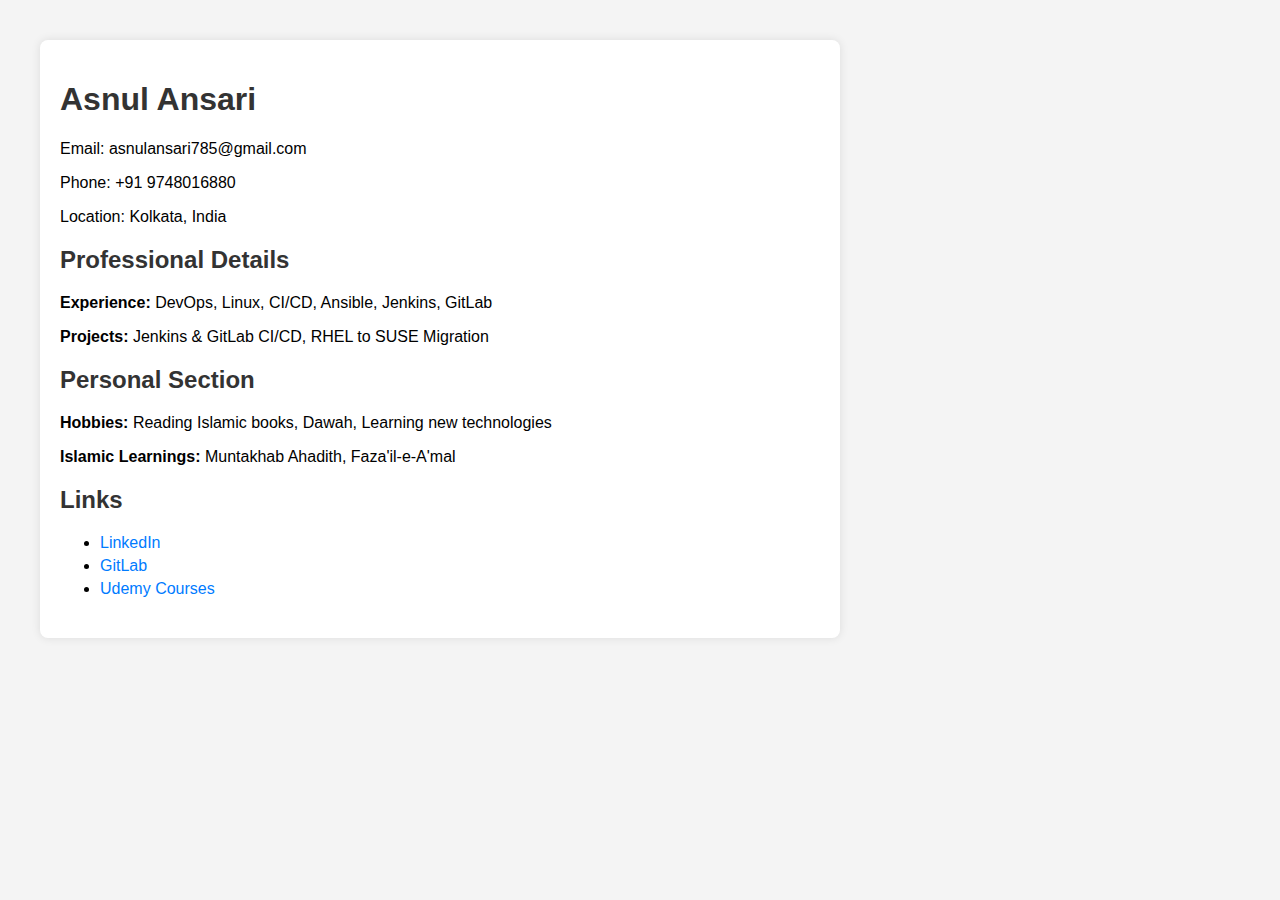
==== index.html @ a8dfbe04 "Update index.html" ====
<!DOCTYPE html>
<html lang="en">
<head>
    <meta charset="UTF-8">
    <meta name="viewport" content="width=device-width, initial-scale=1.0">
    <title>Asnul Ansari's Profile</title>
    <link rel="stylesheet" href="style.css">
    <style>
        body {
            font-family: Arial, sans-serif;
            margin: 20px;
            padding: 20px;
            background-color: #f4f4f4;
        }
        .container {
            max-width: 800px;
            margin: auto;
            background: white;
            padding: 20px;
            border-radius: 8px;
            box-shadow: 0 0 10px rgba(0, 0, 0, 0.1);
        }
        h1, h2 {
            color: #333;
        }
        .section {
            margin-bottom: 20px;
        }
        .links a {
            display: block;
            color: #007BFF;
            text-decoration: none;
            margin: 5px 0;
        }
    </style>
</head>
<body>
    <div class="container">
        <h1>Asnul Ansari</h1>
        <p>Email: asnulansari785@gmail.com</p>
        <p>Phone: +91 9748016880</p>
        <p>Location: Kolkata, India</p>
        
        <div class="section">
            <h2>Professional Details</h2>
            <p><strong>Experience:</strong> DevOps, Linux, CI/CD, Ansible, Jenkins, GitLab</p>
            <p><strong>Projects:</strong> Jenkins & GitLab CI/CD, RHEL to SUSE Migration</p>
        </div>
        
        <div class="section">
            <h2>Personal Section</h2>
            <p><strong>Hobbies:</strong> Reading Islamic books, Dawah, Learning new technologies</p>
            <p><strong>Islamic Learnings:</strong> Muntakhab Ahadith, Faza'il-e-A'mal</p>
        </div>
        
        <div class="section links">
            <h2>Links</h2>
            <ul>
                <li><a href="https://www.linkedin.com/in/asnul-ansari-68897863/" target="_blank" rel="noopener noreferrer">LinkedIn</a></li>
                <li><a href="https://gitlab.com/users/sign_in" target="_blank" rel="noopener noreferrer">GitLab</a></li>
                <li><a href="https://tcsglobal.udemy.com/organization/home/" target="_blank" rel="noopener noreferrer">Udemy Courses</a></li>
            </ul>
        </div>
    </div>
</body>
</html>
---- style.css ----
/* style.css */
body {
    font-family: Arial, sans-serif;
    max-width: 800px;
    margin: auto;
    padding: 20px;
    background-color: #f8f8f8;
}
h1, h2 {
    color: #333;
}
a {
    color: #007bff;
    text-decoration: none;
}
a:hover {
    text-decoration: underline;
}
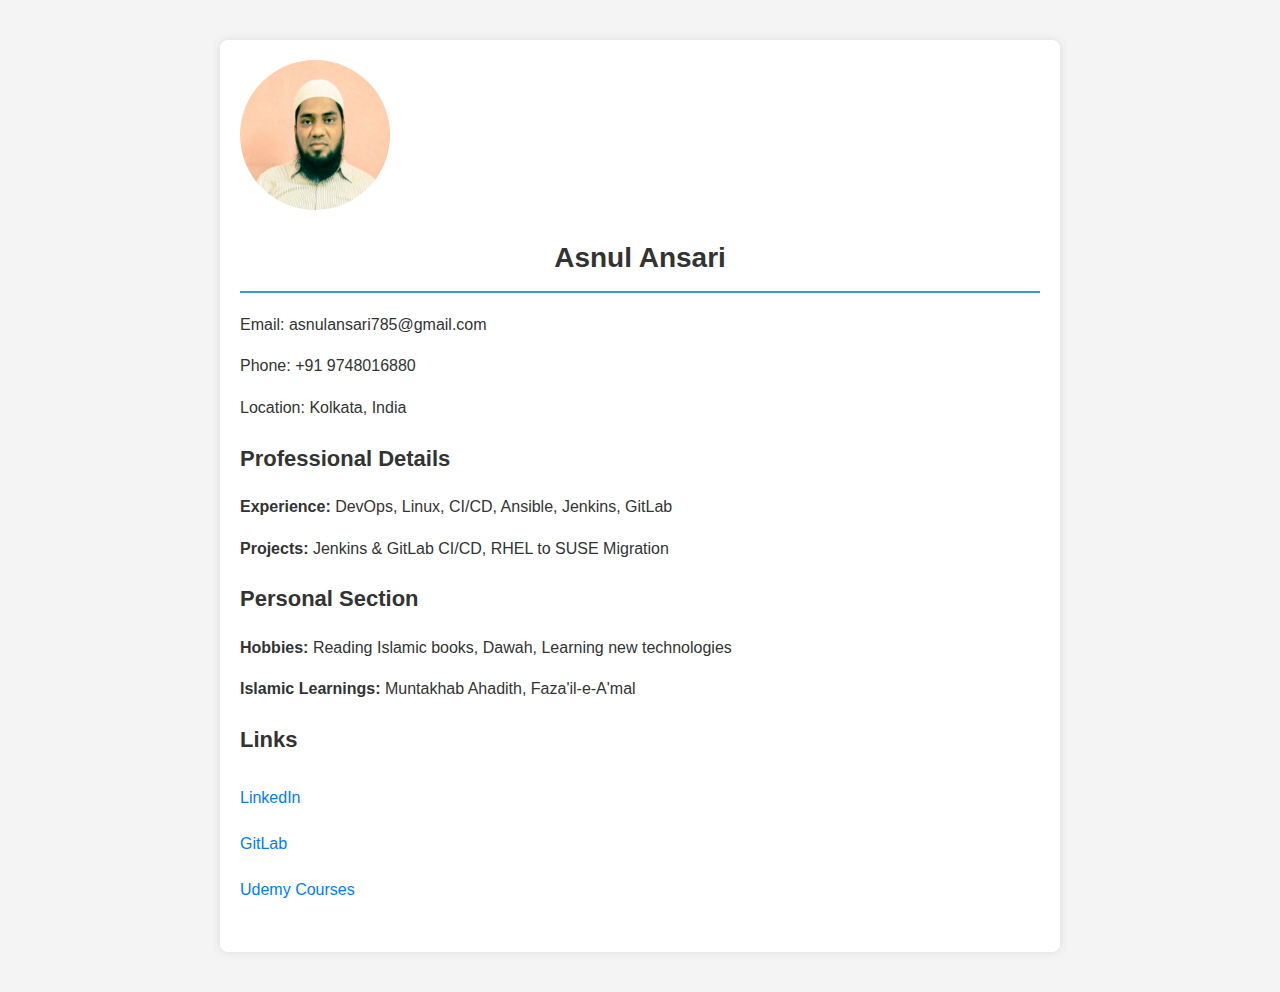
==== commit cbf93366: "Update index.html" ====
--- a/index.html
+++ b/index.html
@@ -36,6 +36,7 @@
 </head>
 <body>
     <div class="container">
+        <img src="profile.jpg" alt="Asnul Ansari" width="150" height="150" style="border-radius: 50%;">
         <h1>Asnul Ansari</h1>
         <p>Email: asnulansari785@gmail.com</p>
         <p>Phone: +91 9748016880</p>
--- a/style.css
+++ b/style.css
@@ -1,18 +1,61 @@
-/* style.css */
+/* Global Styles */
 body {
-    font-family: Arial, sans-serif;
-    max-width: 800px;
-    margin: auto;
+    font-family: 'Poppins', sans-serif;
+    line-height: 1.6;
+    background-color: #f4f4f4;
+    margin: 0;
+    padding: 0;
+}
+
+/* Container for the Profile */
+.container {
+    max-width: 600px;
+    margin: 40px auto;
     padding: 20px;
-    background-color: #f8f8f8;
+    background: #fff;
+    box-shadow: 0 4px 8px rgba(0,0,0,0.1);
+    border-radius: 8px;
 }
-h1, h2 {
-    color: #333;
+
+/* Headings */
+h1 {
+    font-size: 28px;
+    font-weight: 700;
+    text-align: center;
+    border-bottom: 2px solid #3498db;
+    padding-bottom: 10px;
 }
+
+/* Links */
 a {
-    color: #007bff;
+    color: #3498db;
     text-decoration: none;
+    font-weight: 500;
 }
+
 a:hover {
     text-decoration: underline;
 }
+
+/* Section Titles */
+h2 {
+    font-size: 22px;
+    font-weight: 600;
+    margin-top: 20px;
+}
+
+/* Paragraphs */
+p {
+    font-size: 16px;
+    color: #333;
+}
+
+/* List Styles */
+ul {
+    list-style-type: none;
+    padding: 0;
+}
+
+ul li {
+    padding: 5px 0;
+}
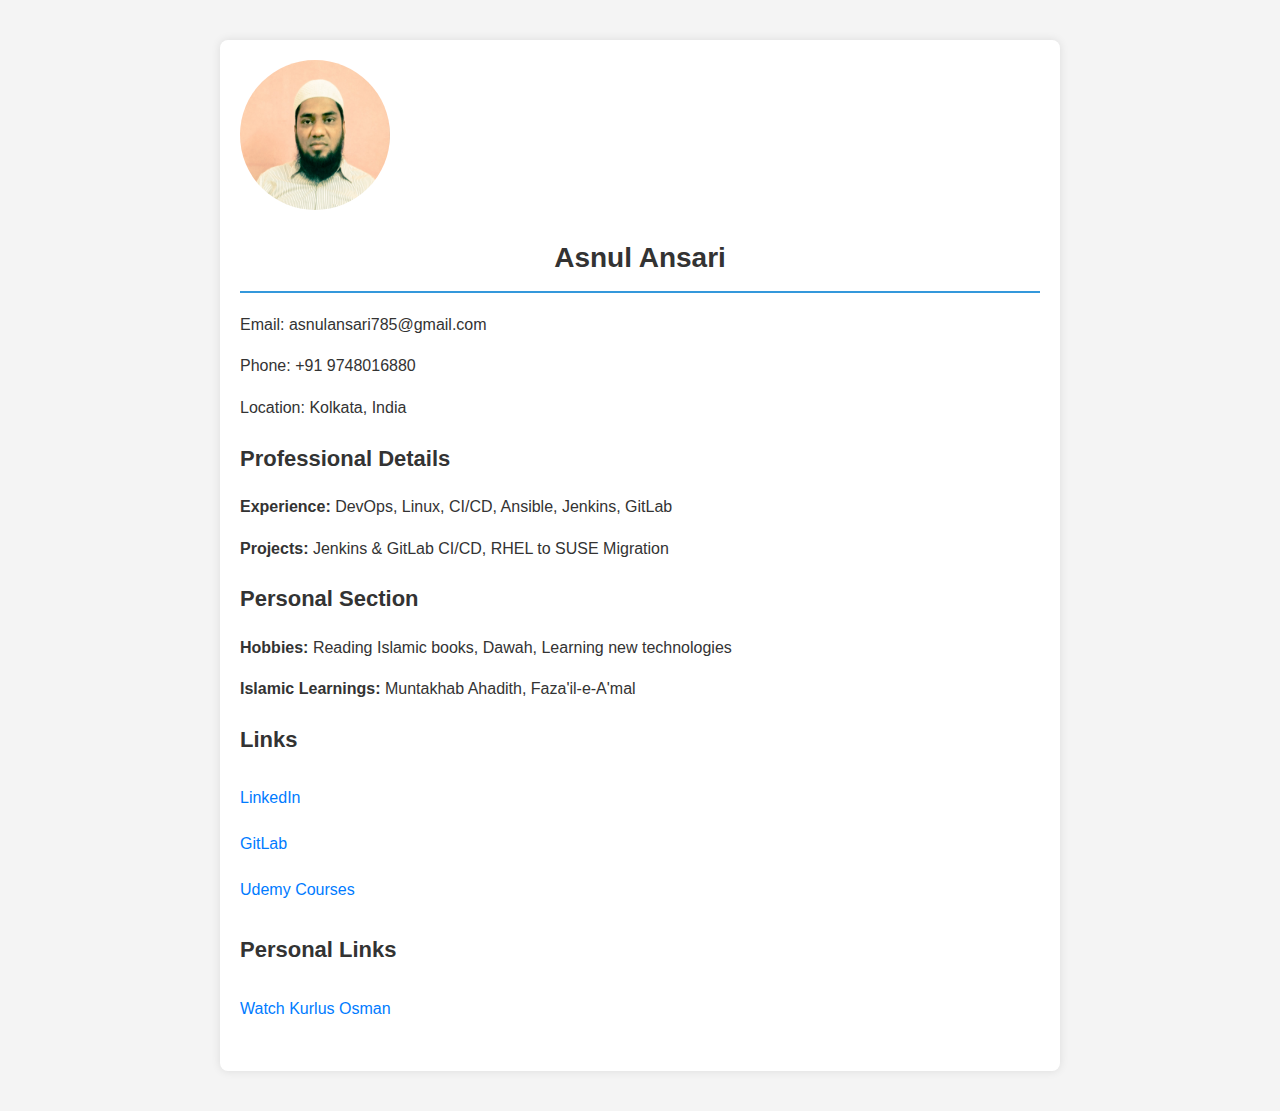
==== commit 0b0b749b: "Update index.html" ====
--- a/index.html
+++ b/index.html
@@ -60,6 +60,8 @@
                 <li><a href="https://www.linkedin.com/in/asnul-ansari-68897863/" target="_blank" rel="noopener noreferrer">LinkedIn</a></li>
                 <li><a href="https://gitlab.com/users/sign_in" target="_blank" rel="noopener noreferrer">GitLab</a></li>
                 <li><a href="https://tcsglobal.udemy.com/organization/home/" target="_blank" rel="noopener noreferrer">Udemy Courses</a></li>
+            <h2>Personal Links</h2>
+                <li><a href="https://osmanonline.info/" target="_blank" rel="noopener noreferrer">Watch Kurlus Osman</a></li>
             </ul>
         </div>
     </div>
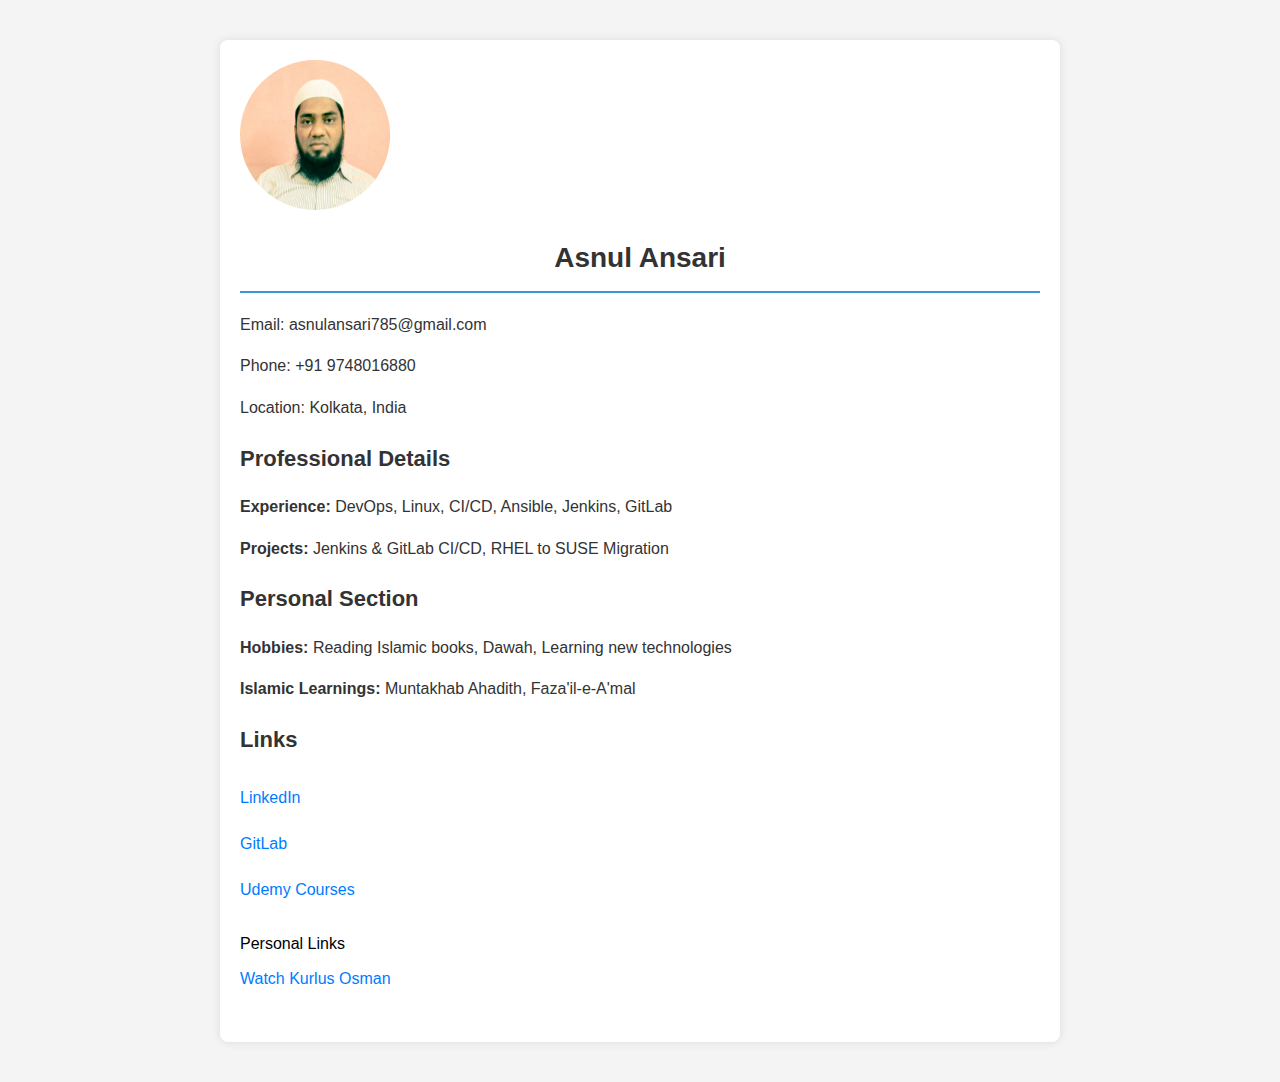
==== commit ffc6fcd1: "Update index.html" ====
--- a/index.html
+++ b/index.html
@@ -60,7 +60,7 @@
                 <li><a href="https://www.linkedin.com/in/asnul-ansari-68897863/" target="_blank" rel="noopener noreferrer">LinkedIn</a></li>
                 <li><a href="https://gitlab.com/users/sign_in" target="_blank" rel="noopener noreferrer">GitLab</a></li>
                 <li><a href="https://tcsglobal.udemy.com/organization/home/" target="_blank" rel="noopener noreferrer">Udemy Courses</a></li>
-            <h2>Personal Links</h2>
+            <h3></h3>Personal Links</h3>
                 <li><a href="https://osmanonline.info/" target="_blank" rel="noopener noreferrer">Watch Kurlus Osman</a></li>
             </ul>
         </div>
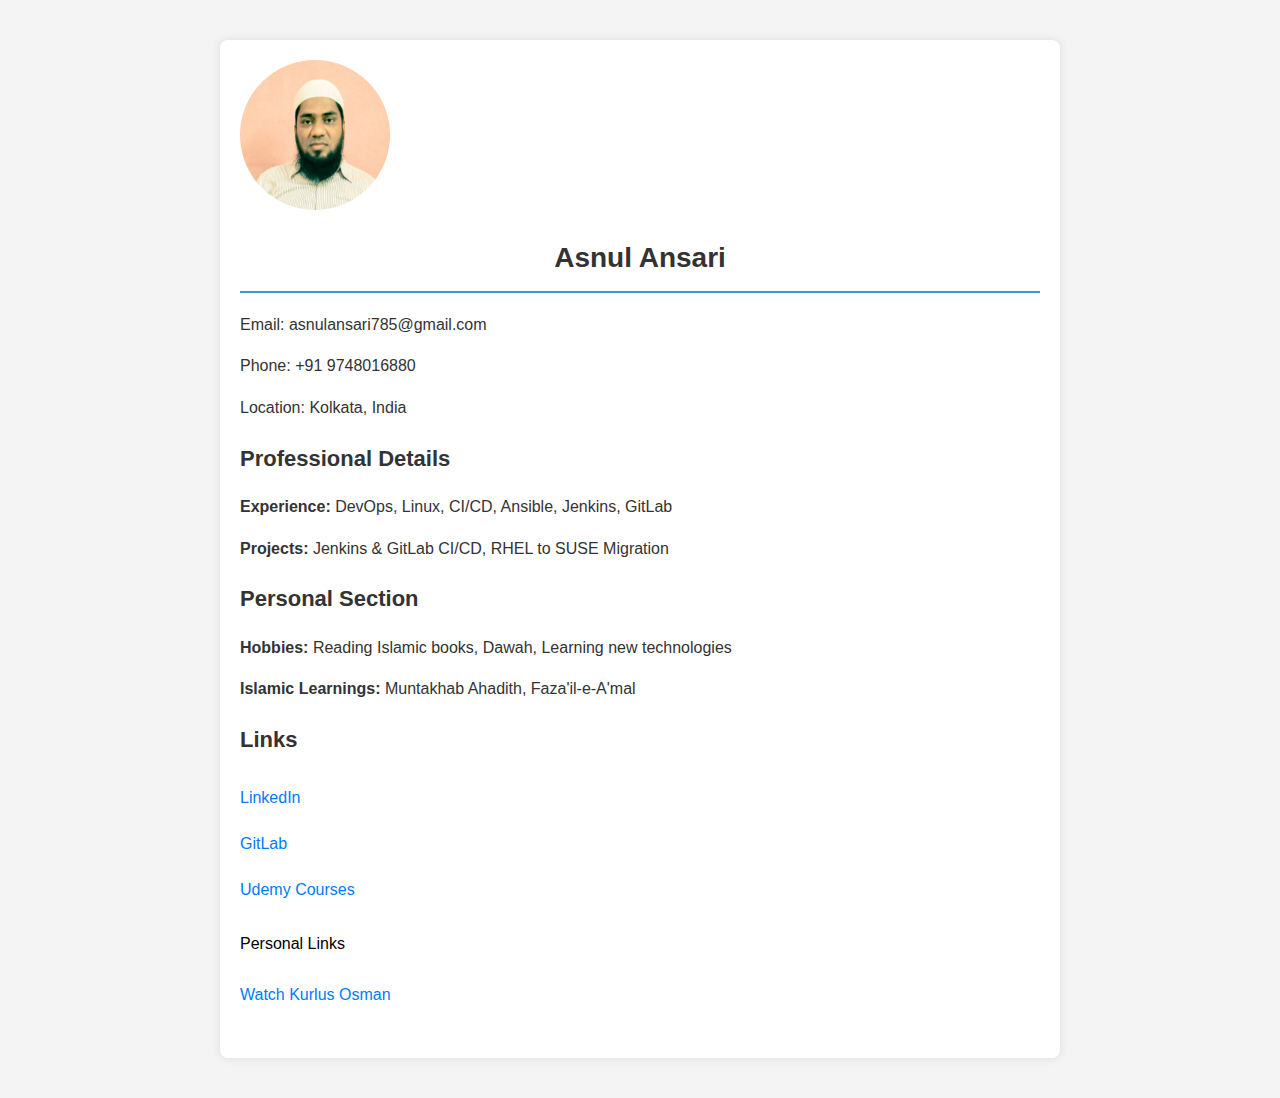
==== commit 16a33e85: "Update index.html" ====
--- a/index.html
+++ b/index.html
@@ -60,7 +60,9 @@
                 <li><a href="https://www.linkedin.com/in/asnul-ansari-68897863/" target="_blank" rel="noopener noreferrer">LinkedIn</a></li>
                 <li><a href="https://gitlab.com/users/sign_in" target="_blank" rel="noopener noreferrer">GitLab</a></li>
                 <li><a href="https://tcsglobal.udemy.com/organization/home/" target="_blank" rel="noopener noreferrer">Udemy Courses</a></li>
+                </ul>
             <h3></h3>Personal Links</h3>
+            <ul>
                 <li><a href="https://osmanonline.info/" target="_blank" rel="noopener noreferrer">Watch Kurlus Osman</a></li>
             </ul>
         </div>
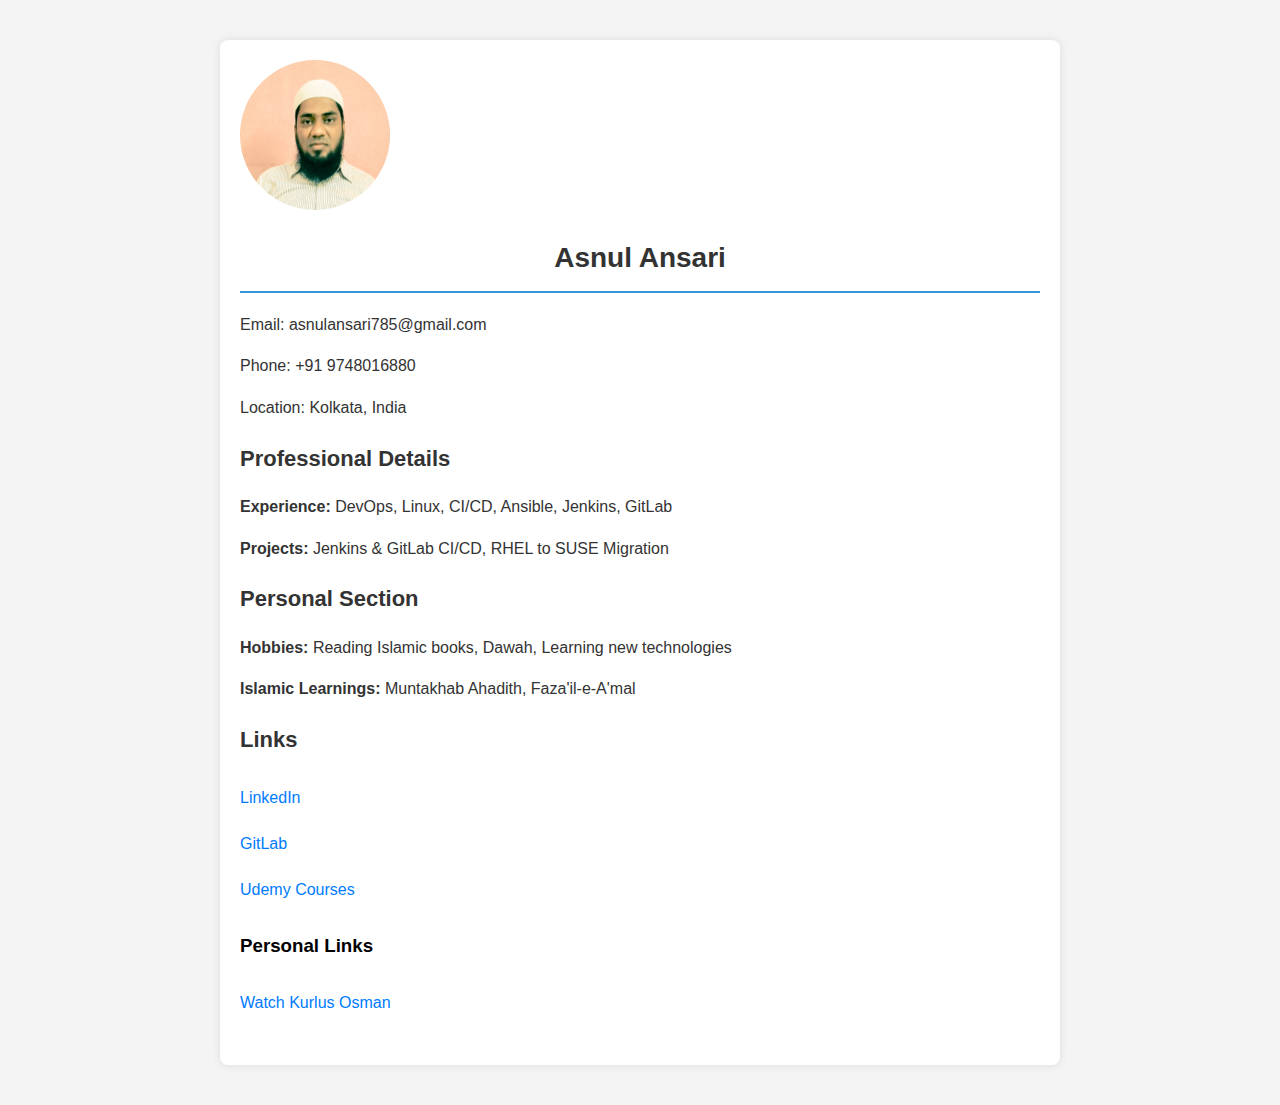
==== commit d7839f07: "Update index.html" ====
--- a/index.html
+++ b/index.html
@@ -61,7 +61,7 @@
                 <li><a href="https://gitlab.com/users/sign_in" target="_blank" rel="noopener noreferrer">GitLab</a></li>
                 <li><a href="https://tcsglobal.udemy.com/organization/home/" target="_blank" rel="noopener noreferrer">Udemy Courses</a></li>
                 </ul>
-            <h3></h3>Personal Links</h3>
+            <h3>Personal Links</h3>
             <ul>
                 <li><a href="https://osmanonline.info/" target="_blank" rel="noopener noreferrer">Watch Kurlus Osman</a></li>
             </ul>
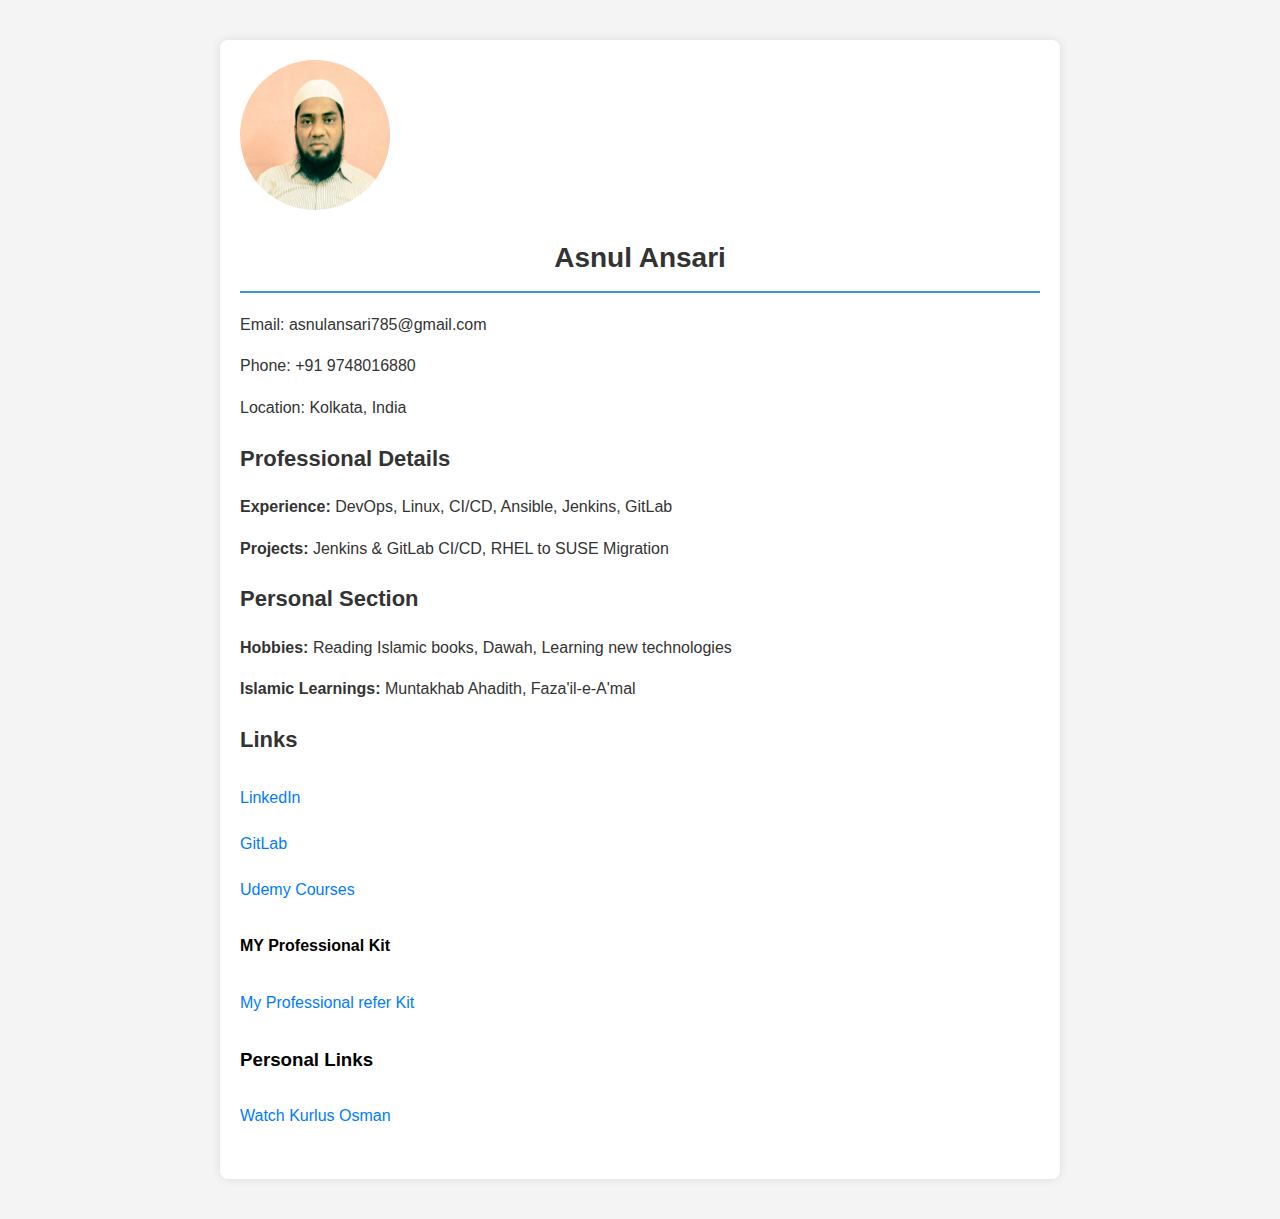
==== commit 7677fe96: "Update index.html" ====
--- a/index.html
+++ b/index.html
@@ -61,6 +61,10 @@
                 <li><a href="https://gitlab.com/users/sign_in" target="_blank" rel="noopener noreferrer">GitLab</a></li>
                 <li><a href="https://tcsglobal.udemy.com/organization/home/" target="_blank" rel="noopener noreferrer">Udemy Courses</a></li>
                 </ul>
+            <h4>MY Professional Kit</h4>
+             <ul>
+            <li><a href="https://github.com/asnulansari785/asnul.github.io/blob/main/mail-kit" target="_blank" rel="noopener noreferrer">My Professional refer Kit</a></li>
+            </ul>
             <h3>Personal Links</h3>
             <ul>
                 <li><a href="https://osmanonline.info/" target="_blank" rel="noopener noreferrer">Watch Kurlus Osman</a></li>
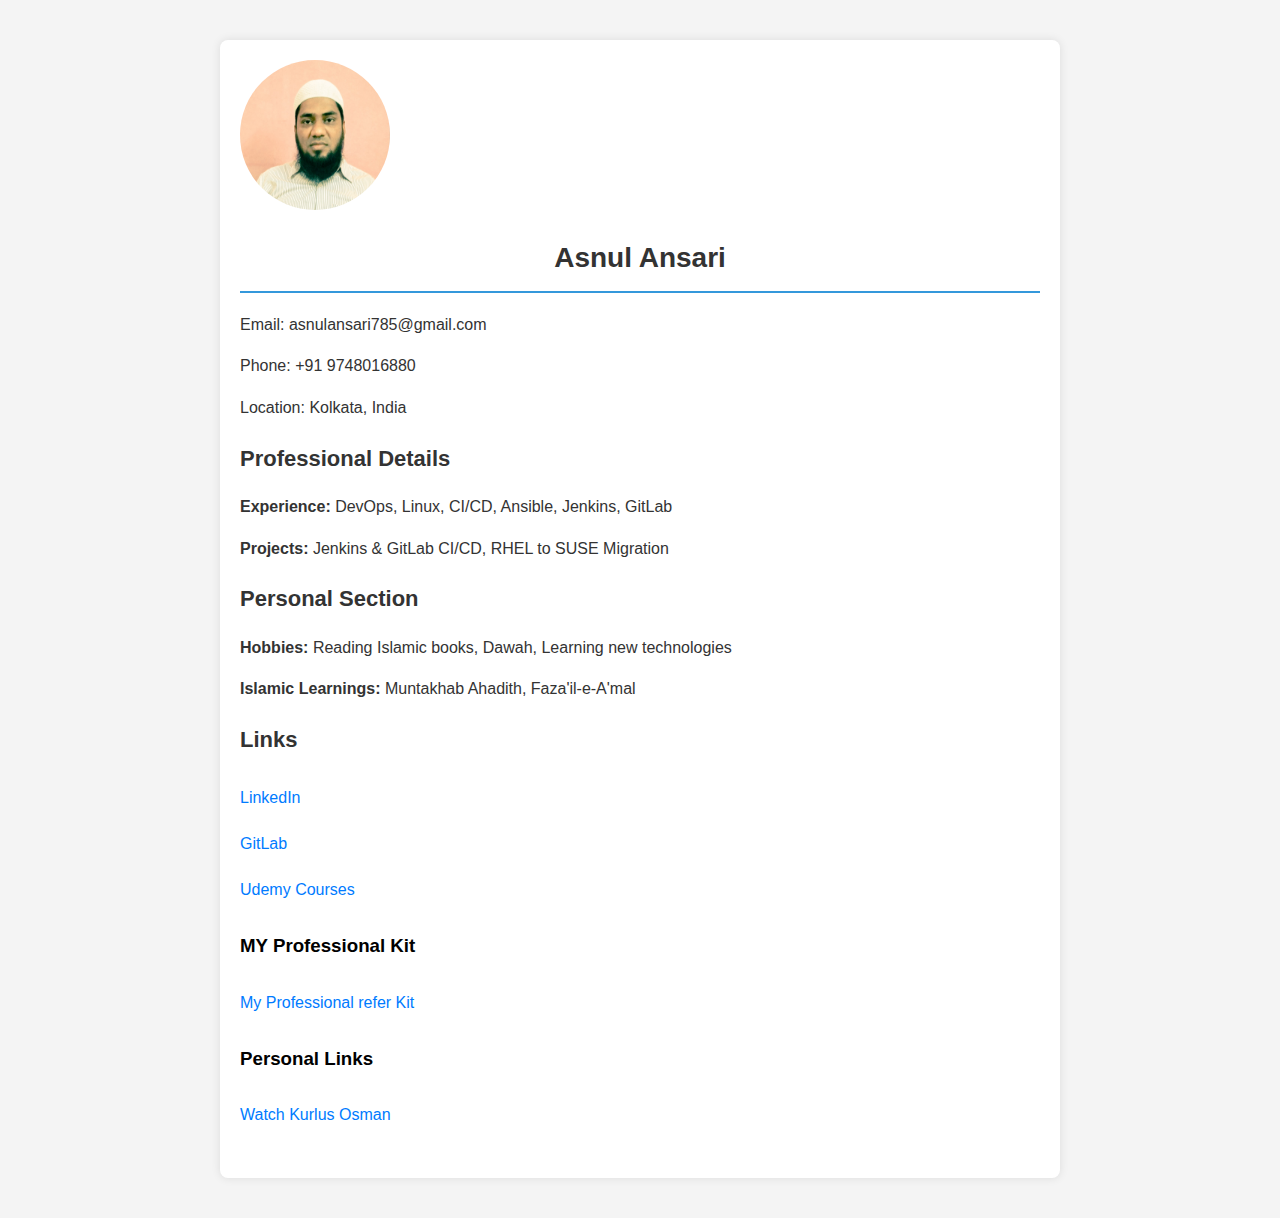
==== commit 7d21e052: "Update index.html" ====
--- a/index.html
+++ b/index.html
@@ -61,7 +61,7 @@
                 <li><a href="https://gitlab.com/users/sign_in" target="_blank" rel="noopener noreferrer">GitLab</a></li>
                 <li><a href="https://tcsglobal.udemy.com/organization/home/" target="_blank" rel="noopener noreferrer">Udemy Courses</a></li>
                 </ul>
-            <h4>MY Professional Kit</h4>
+            <h3>MY Professional Kit</h3>
              <ul>
             <li><a href="https://github.com/asnulansari785/asnul.github.io/blob/main/mail-kit" target="_blank" rel="noopener noreferrer">My Professional refer Kit</a></li>
             </ul>
@@ -73,3 +73,4 @@
     </div>
 </body>
 </html>
+    
